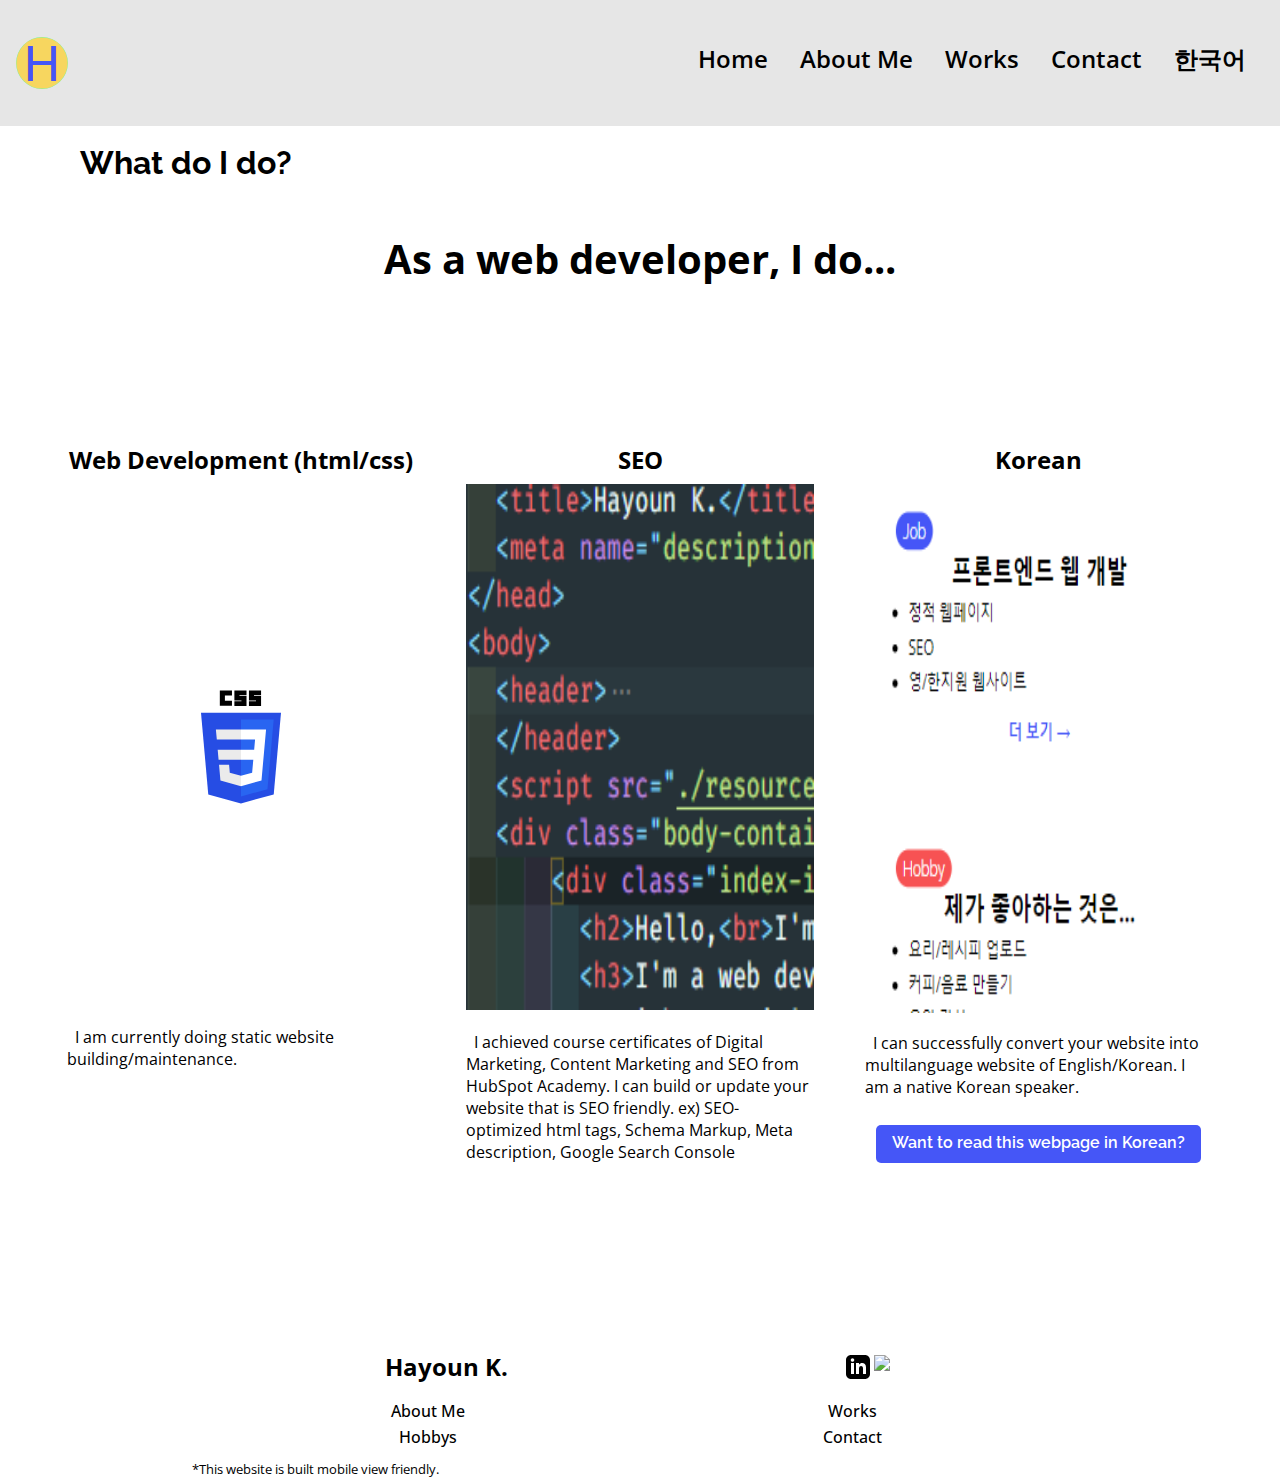
==== works.html @ 3ab599f5 "semifinal" ====
<!DOCTYPE html>
<html lang="en">
<head>
  <meta charset="UTF-8">
  <meta http-equiv="X-UA-Compatible" content="IE=edge">
  <meta name="viewport" content="width=device-width, initial-scale=1.0">
  <link href="https://fonts.googleapis.com/css?family=Open+Sans|Raleway:300,400" rel="stylesheet">
  <link rel="stylesheet" href="./resources/css/style.css">
  <title>Works</title>
</head>
<body>
  <header>
    <a href=./index.html class="logo"><img src="./resources/pictures/newlogo.svg"></a>
    <nav class="navbar">
      <a href="#" class="nav-branding"></a>
      <ul class="nav-menu">
        <li class="nav-item">
          <a href="./index.html" class="nav-link">Home</a>
        </li>
        <li class="nav-item">
          <a href="./aboutme.html" class="nav-link">About Me</a>
        </li>
        <li class="nav-item">
          <a href="./works.html" class="nav-link">Works</a>
        </li>
        <li class="nav-item">
          <a href="./contact.html" class="nav-link">Contact</a>
        </li>
        <li class="nav-item">
          <a href="./kr/works.html" class="nav-link">한국어</a>
        </li>
      </ul>
      <div class="hamburger">
        <span class="bar"></span>
        <span class="bar"></span>
        <span class="bar"></span>
      </div>
    </nav>
  </header>
  <script src="./resources/js/menu.js"></script>
  <div class="body-container">
    <div class="works intro-container">
      <h1>What do I do?</h1>
      <h2>As a web developer, I do...</h2>
    </div>
    <div class="works main-container">
      <div class="grid-container">
        <div class="grid-static">
          <h3>Web Development (html/css)</h3>
          <div class="image-container"><img src="./resources/pictures/CSS3.svg"></div>
          <p>I am currently doing static website building/maintenance.</p>
        </div>
        <div class="grid-seo">
          <h3>SEO</h3>
          <img src="./resources/pictures/SEO.png" alt="image for SEO description">
          <p>I achieved course certificates of Digital Marketing, Content Marketing and SEO from HubSpot Academy. I can build or update your website that is SEO friendly.
            ex) SEO-optimized html tags, Schema Markup, Meta description, Google Search Console
          </p>
        </div>
        <div class="grid-korean">
          <h3>Korean</h3>
          <img src="./resources/pictures/korean.png" alt="image for Korean description">
          <p>I can successfully convert your website into multilanguage website of English/Korean. I am a native Korean speaker.</p>
          <a href="./kr/works.html">Want to read this webpage in Korean?</a>
        </div>
      </div>
    </div>
  </div>
  <footer>
    <div class="footer-container">
      <h2>Hayoun K.</h2>
      <div class="social-link-container">
        <a href="#"><img class="social-link-svg" src="./resources/pictures/iconmonstr-linkedin-3.svg"></a>
        <a href="#"><img class="social-link-svg" src="./resources/pictures/icon_upwork.svg"></img></a>
      </div>
    </div>
    <div class="footer-menu">
      <a href="#">About Me</a>
      <a href="#">Works</a>
      <a href="#">Hobbys</a>
      <a href="#">Contact</a>
    </div>
    <p>*This website is built mobile view friendly.</p>
  </footer>
</body>
</html>
---- resources/css/style.css ----
/* root css */

:root {
  --clr-primary: #FFFECC;
  --clr-header: #FFFEA6;
  --clr-box: #E6E6E6;
  --clr-button: black;
  --clr-blue: #4556F7;
  --clr-darkblue: #222A78;
  --clr-yellow: #F7D65F;
  --clr-darkyellow: #C4AA4B;
  --clr-red: #F75253;
  --clr-darkred: #AB3838;
  --clr-green: #77F79B;
  --clr-darkgreen: #5EC47B;
  --clr-text: hsl(359, 100%, 30%);
  --fnt-title: 'Open Sans', Sans-Serif;
  --fnt-primary: 'Open Sans', Sans-Serif;
  --fnt-secondary: 'Raleway', Sans-Serif;
  --fs-xl: 2.5rem;
  --fs-600: 1.5rem;
  --fs-500: 1.1rem;
  --fs-400: 1rem;
  --fs-350: 0.9rem;
  --fs-300: 0.8rem;
  --fs-250: 0.7rem;

}

* {
  margin: 0;
  padding: 0;
  font-family: 'Open Sans', sans-serif;
}

h2 {
  font-size: var(--fs-xl);
}

a {
  text-decoration: none;
}

a:visited {
  text-decoration: none;
  color: black;
}

li {
  list-style: none;
}

/* Header css */

header {
  display: flex;
  position: fixed;
  box-sizing: border-box;
  top: 0px;
  justify-content: space-between;
  align-items: center;
  width: 100%;
  padding-top: 10px;
  padding-bottom: 10px;
  background-color: var(--clr-box);
  padding-left: 10px;
  padding-right: 10px;
}

.logo {
  width: 7vh;
  height: 7vh;
}

/* nav css */

.nav *{
  box-sizing: border-box;
}

.nav a {
  color: white;
  text-decoration: none;
}

.navbar {
  min-height: 70px;
  display: flex;
  justify-content: space-between;
  align-items: center;
  padding: 0 24px;
  z-index: 2;
}

.nav-menu {
  display: flex;
  /* justify-content: space-between; */
  /* align-items: center; */
  /* padding-left: 2em; */
  padding-top: 1rem;
  gap: 60px;
}

.nav-branding {
  font-size: 2rem;
}

.nav-link {
  transition: 0.7s ease;
  font-size: var(--fs-600);
  font-weight: 600;
  color: black;
}

.nav-link:hover {
  color: var(--clr-green);
}

/* .hamburger {
  display: none;
  cursor: pointer;
} */

.bar{
  display: block;
  width: 25px;
  height: 3px;
  margin: 5px auto;
  -webkit-transition: all 0.3s ease-in-out;
  transition: all 0.3s ease-in-out;
  background-color: white;
}

  .hamburger {
    display: block;
  }
  
  .hamburger.active .bar:nth-child(2) {
    opacity: 0;
  }

  .hamburger.active .bar:nth-child(1) {
    transform: translateY(8px) rotate(45deg);
  }

  .hamburger.active .bar:nth-child(3) {
    transform: translateY(-8px) rotate(-45deg);
  }

  .nav-menu {
    position:fixed;
    top: 90px;
    right: -100%;
    gap: 0;
    flex-direction: column;
    background-color: white;
    width: 100%;
    height:calc(100vh - 90px);
    /* text-align: center; */
    z-index: 1;
    opacity: 0;
    transition:opacity 150ms ease-in-out;
  }

  .nav-item{
    margin: 16px 0;
    padding-left: 2rem;
  }
  .nav-menu.active {
  right: 0;
  z-index: 1;
  opacity: 1;
  }

  /* desktop */
@media screen and (min-width: 800px) and (orientation: landscape){
  .logo {
    width: 5vw;
    height: 5vw;
  }
  
  .hamburger{
    display: none;
    cursor: pointer;
  }
  
  .nav-menu {
    position: static;
    top: 0;
    right: 0;
    flex-direction: row;
    height: 90px;
    opacity: 1;
    background: none;
  }

    .nav-link {
    transition: color 100ms;
  }
}



/* body css */

.body-container {
  display: flex;
  flex-wrap: wrap;
  margin-top: calc(90px + 20px + 1rem);
  padding-left: 1rem;
  padding-right: 1rem;
}

.body-container > div {
  width: 100%;
}

.button {
  border-radius: 10px;
  box-sizing: border-box;
  padding: 0.3em 0.3em;
  font-family: var(--fnt-secondary);
  font-weight: 600;
}

.tag {
  color: white;
  border-radius: 50px;
  padding: 0.3em 0.5em;
  font-family: var(--fnt-secondary);
}

.intro-container {
  display: flex;
  flex-wrap: wrap;
  padding-top: 2vh;
}

.intro-container h1 {
  width: 100%;
  margin-bottom: 2rem;
  margin-left: 1rem;
  font-family: var(--fnt-secondary);
}

.intro-container h2 {
  width: 100%;
  text-align: center;
  padding-top: 2vh;
  padding-bottom: 2vh;
  margin-bottom: 5vw;
  font-size: var(--fs-xl)
}

.grid-container {
  width: 100%;
  display: grid;
}

.grid-container h3 {
  font-size: var(--fs-600);
  text-align: center;
  padding-bottom: 0.5rem;
}

.grid-container p {
  box-sizing: border-box;
  text-indent: 0.5rem;
  margin-top: 1rem;
}

.grid-container > div[class] {
  margin-bottom: 2rem;
}

@media screen and (min-width:800px) and (orientation:landscape) {
  .grid-container {
    grid-template-columns: 1fr 1fr 1fr;
    /* grid-template-rows: 2rem 521px 1fr 1fr; */
    gap: 4vw;
    margin: 3vh 4vw;
    width: 92vw;
  }

  .intro-container h1{
    margin-left: 4rem;
  }

.body-container {
  justify-content: center;
}

  .intro.body-container > div {
    width: 50vw;
  }
}

.main-container {
  display: flex;
  justify-content: center;
}

/* footer css */

footer {
  margin-top: 2rem;
}

.footer-container {
  display: flex;
  justify-content: space-between;
  margin-left: 1.5rem;
  margin-right: 1.5rem;
}

.social-link-container {
  display: flex;
  flex-wrap: nowrap;
}

.social-link-svg {
  width: 1.5rem;
  box-sizing: border-box;
  padding-top: 0.3rem;
  margin-right: 0.3rem;
}

footer h2 {
  font-size: var(--fs-600)
}

footer p {
  font-size: var(--fs-300);
}

.footer-menu {
  display: grid;
  grid-template-rows: 1fr 1fr;
  grid-template-columns: 1fr 1fr;
  margin: 1rem 1.5rem;
  gap: 10% 0;
}

.footer-menu a {
  font-weight: 500;
  color: black;
}

@media screen and (min-width: 800px) {
  footer {
    margin-left: 15vw;
    margin-right: 15vw;
    margin-top: 10vw;
  }
  .footer-container {
    justify-content: space-around;
  }
  .footer-menu{
    text-align: center;
  }
}

/* index css */

.index-intro-container {
  display: flex;
  flex-wrap: wrap;
  justify-content: center;
  padding-top: 3rem;
}

.index-intro-container > * {
  width: 100%;
  text-align: center;
  padding-bottom: 1em;
}

.design {
  display: flex;
  flex-wrap: nowrap;
  width: 100%;
  margin-left: 1.5rem;
}

.index-intro-container h3 {
  font-size: var(--fs-600);
}

.index-intro-container h3 span {
  font-size: var(--fs-500);
}

.index-intro-container p {
  margin-top: 1.5em;
}

.index-webdev-container,
.index-hobby-container,
.index-contact-container {
  display: flex;
  flex-wrap: wrap;
  /* flex-direction: column; */
  justify-content: center;
  text-align: center;
  margin-top: 5rem;
}

.index-webdev-container h3,
.index-hobby-container h3,
.index-contact-container h3 {
  width: 100%;
  font-size: var(--fs-600);
}

.index-webdev-container li,
.index-hobby-container li {
  margin-top: 0.3em;
  text-align: left;
  list-style: disc;
}

.webdev-text-container,
.hobby-text-container {
  display: flex;
  flex-wrap: wrap;
  justify-content: center;
}

ul {
  width: 80%;
}

.image-container img {
  width: 100%;
}

.buttoncontainer {
  width: 100%;
  margin-top: 1em;
}

/* tag background-color */
.tag.webdev {
  background-color: var(--clr-blue);
}

.tag.hobby {
  background-color: var(--clr-red);
}

.tag.contact {
  background-color: var(--clr-yellow);
}

/* button color */
.button.webdev {
  color: var(--clr-blue);
}

.button.webdev:hover {
  color: var(--clr-darkblue);
}

.button.hobby {
  color: var(--clr-red);
}

.button.hobby:hover {
  color: var(--clr-darkred);
}

.button.contact {
  color: var(--clr-yellow);
}

.button.contact:hover {
  color: var(--clr-darkyellow);
}

/* desktop alignment */
@media screen and (min-width:800px) {
  
  .index-webdev-container {
    display: grid;
    grid-template-columns: 1fr 2fr;
    gap: 5vw;
  }

  .index-hobby-container {
    display: grid;
    grid-template-columns: 2fr 1fr;
    gap: 5vw;
  }

  .webdev-text-container {
    grid-column: 1 / span 1;
    align-self: center;
  }

  .webdev.image-container {
    grid-column: 2 / span 1;
  }

  .hobby-text-container {
    grid-column: 2 / span 1;
    align-self: center;
  }

  .hobby.image-container {
    grid-column: 1 / span 1;
    grid-row: 1 / span 1;
  }
}

/* clock */
#clock {
  font-family: var(--fnt-secondary), sans-serif;
  color: black;
  background-color: var(--clr-box);
  font-size: 1.5rem;
  text-align: center;
  width: clamp(200px, 50%, 300px);
  margin: auto;
  padding: 1rem 1rem 1rem 1rem;
  border-radius: 5px;
}

.index-image-container {
  display: none;
}



/* aboutme css */

.grid-container img {
  width: 100%;
}

.grid-cook {
  display: flex;
  flex-wrap: wrap;
  justify-content: center;
}

.link-bapmeokja {
  box-sizing: border-box;
  color: white;
  font-weight: 600;
  text-align: center;
  background-color: var(--clr-red);
  border-radius: 5px;
  padding: 0.5rem 1rem;
  margin-top: 1rem;
  font-family: var(--fnt-secondary);
}

p a {
  text-decoration: underline;
  color: var(--clr-darkred);
}

@media screen and (min-width:800px) and (orientation:landscape) {

  .grid-webdev {
    grid-column: 1 / span 1;
  }

  .grid-cook {
    grid-column: 2 / span 1;
  }

  .grid-coffee {
    grid-column: 3 / span 1;
  }
}


/* works css */

.grid-container > div {
  margin-top: 3rem;
}

.grid-korean {
  display: flex;
  flex-wrap: wrap;
  justify-content: center;
}

.grid-korean a {
  box-sizing: border-box;
  color: white;
  font-weight: 600;
  text-align: center;
  background-color: var(--clr-blue);
  border-radius: 5px;
  padding: 0.5rem 1rem;
  margin-top: 1.5rem;
  font-family: var(--fnt-secondary);
}

.grid-static .image-container {
  display: flex;
  width: calc(100vw - 2rem);
  height:calc(100vw - 2rem);
  justify-content: center;
}

.grid-static img {
  width: 80px;
}

@media screen and (min-width:800px) and (orientation:landscape) {
  
  .grid-static {
    grid-column: 1 / span 1;
  }

  .grid-seo {
    grid-column: 2 / span 1;
  }

  .grid-korean {
    grid-column: 3 / span 1;
  }

  .grid-container .image-container {
    width: auto;
    height: auto;
  }
  .grid-container img {
    /* width: 521px; */
    height: 526px;
  }
  
}

/* contact css */
.contact-body-container {
  border: solid 1px var(--clr-box);
  border-radius: 5px;
}

.contact-body-container > div {
  padding: 1rem 0.5rem;
  display: flex;
  justify-content: center;
  text-indent: 0.5rem;
}

.contact-body-container a {
  color: black;
  font-weight: 600;
  text-align: center;
  background-color: var(--clr-yellow);
  border-radius: 5px;
  padding: 0.5rem 1rem;
  font-family: var(--fnt-secondary);
}
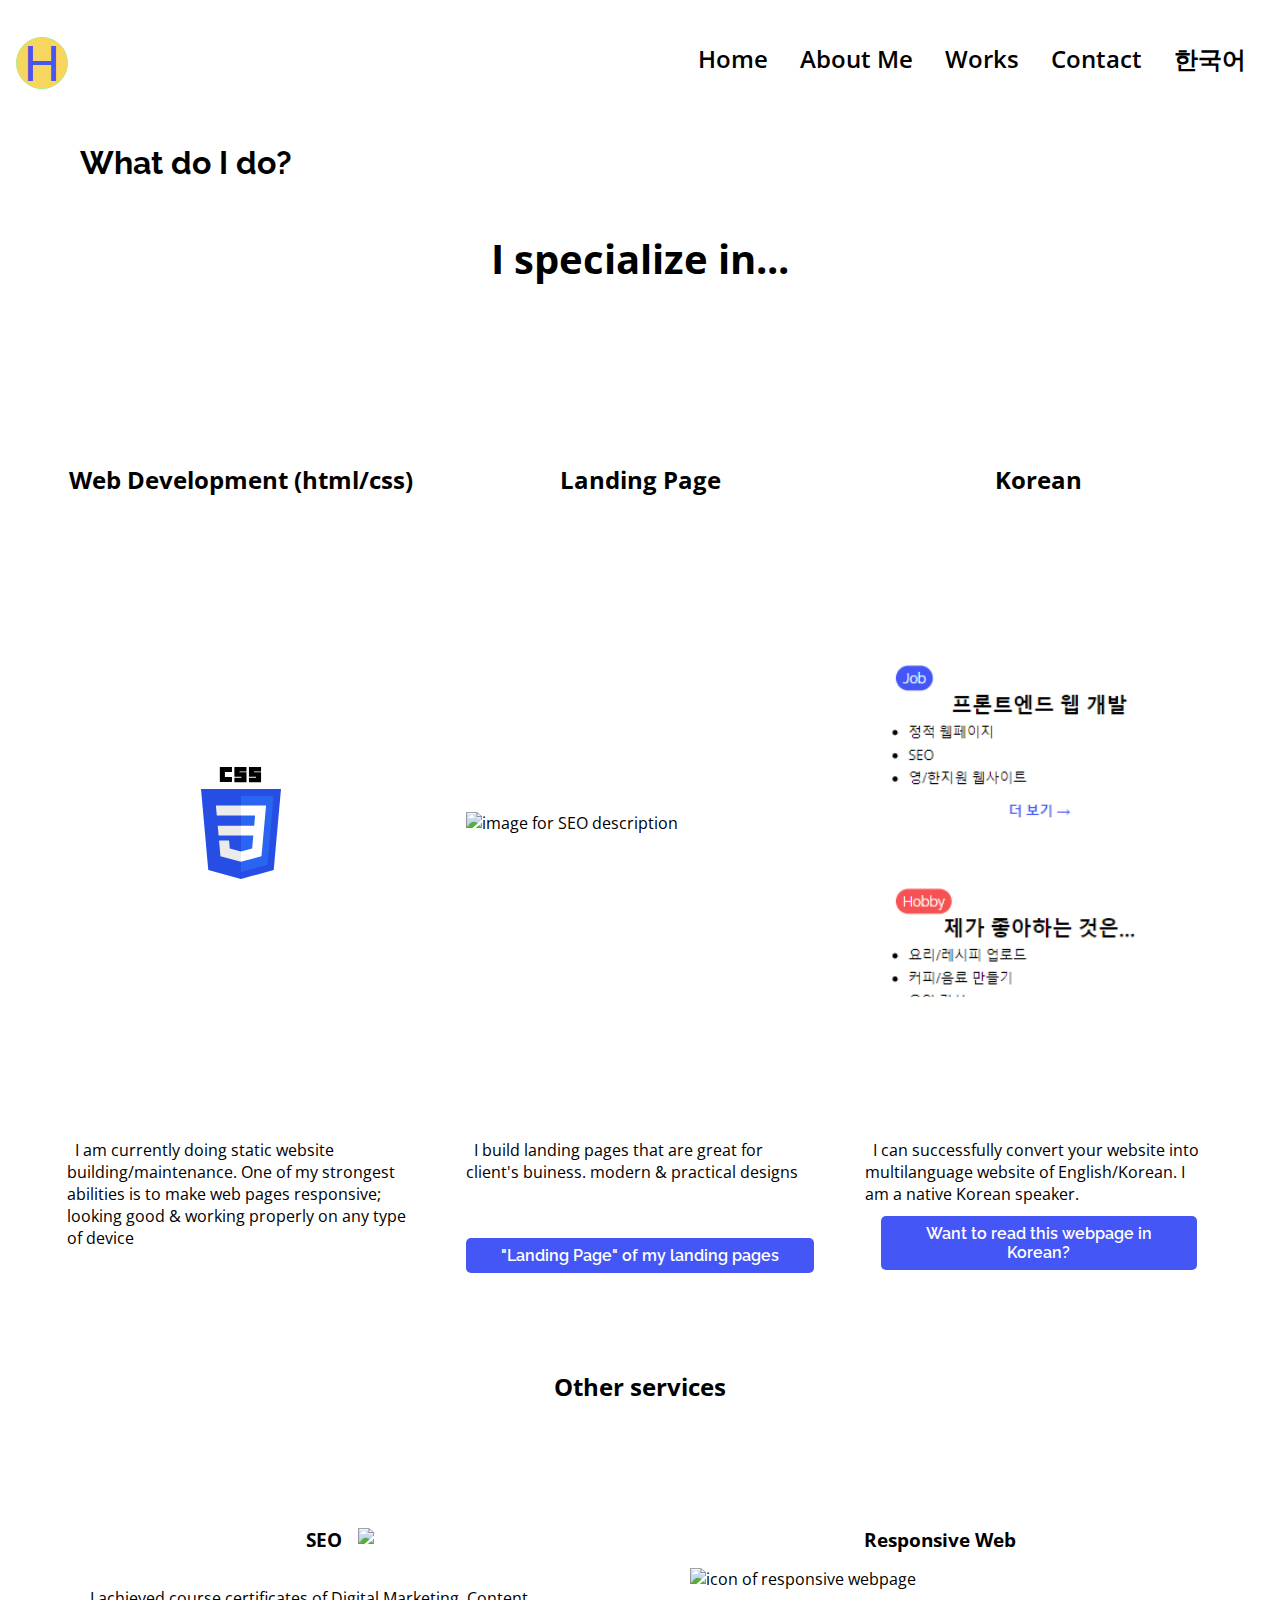
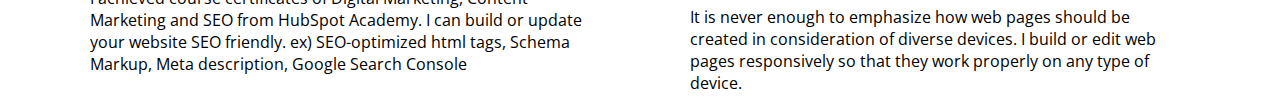
==== commit e47e40cc: "landing page button" ====
--- a/works.html
+++ b/works.html
@@ -41,21 +41,20 @@
   <div class="body-container">
     <div class="works intro-container">
       <h1>What do I do?</h1>
-      <h2>As a web developer, I do...</h2>
+      <h2>I specialize in...</h2>
     </div>
     <div class="works main-container">
-      <div class="grid-container">
+      <div class="works grid-container">
         <div class="grid-static">
           <h3>Web Development (html/css)</h3>
           <div class="image-container"><img src="./resources/pictures/CSS3.svg"></div>
-          <p>I am currently doing static website building/maintenance.</p>
+          <p>I am currently doing static website building/maintenance. One of my strongest abilities is to make web pages responsive; looking good & working properly on any type of device</p>
         </div>
-        <div class="grid-seo">
-          <h3>SEO</h3>
-          <img src="./resources/pictures/SEO.png" alt="image for SEO description">
-          <p>I achieved course certificates of Digital Marketing, Content Marketing and SEO from HubSpot Academy. I can build or update your website that is SEO friendly.
-            ex) SEO-optimized html tags, Schema Markup, Meta description, Google Search Console
-          </p>
+        <div class="grid-landing">
+          <h3>Landing Page</h3>
+          <img src="./resources/pictures/landing page.png" alt="image for SEO description">
+          <p>I build landing pages that are great for client's buiness. modern & practical designs</p>
+          <a href="./projects.html">"Landing Page" of my landing pages</a>
         </div>
         <div class="grid-korean">
           <h3>Korean</h3>
@@ -65,8 +64,28 @@
         </div>
       </div>
     </div>
+    <div class="others">
+      <h2>Other services</h2>
+      <div class="seo">
+        <h3>SEO</h3>
+        <div class='academy-badge'>
+          <a href='http://academy.hubspot.com/certification' title='SEO'>
+          <img src='https://hubspot-credentials-na1.s3.amazonaws.com/prod/badges/user/0a6c7d1fc7864bd3ba67179c7886a2f0.png' />
+          </a>
+        </div>
+        <!-- End: HubSpot Academy - SEO Badge -->
+        <p>I achieved course certificates of Digital Marketing, Content Marketing and SEO from HubSpot Academy. I can build or update your website SEO friendly.
+          ex) SEO-optimized html tags, Schema Markup, Meta description, Google Search Console</p>
+      </div>
+      <div class="responsive">
+        <h3>Responsive Web</h3>
+        <img src="./resources/pictures/responsivewebpage.png" alt="icon of responsive webpage">
+        <p>It is never enough to emphasize how web pages should be created in consideration of diverse devices.
+          I build or edit web pages responsively so that they work properly on any type of device.</p>
+      </div>
+    </div>
   </div>
-  <footer>
+  <!-- <footer>
     <div class="footer-container">
       <h2>Hayoun K.</h2>
       <div class="social-link-container">
@@ -81,6 +100,6 @@
       <a href="#">Contact</a>
     </div>
     <p>*This website is built mobile view friendly.</p>
-  </footer>
+  </footer> -->
 </body>
 </html>--- a/resources/css/style.css
+++ b/resources/css/style.css
@@ -62,7 +62,7 @@
   width: 100%;
   padding-top: 10px;
   padding-bottom: 10px;
-  background-color: var(--clr-box);
+  background-color: white;
   padding-left: 10px;
   padding-right: 10px;
 }
@@ -128,7 +128,7 @@
   margin: 5px auto;
   -webkit-transition: all 0.3s ease-in-out;
   transition: all 0.3s ease-in-out;
-  background-color: white;
+  background-color: black;
 }
 
   .hamburger {
@@ -168,12 +168,13 @@
   }
   .nav-menu.active {
   right: 0;
-  z-index: 1;
+  z-index: 2;
   opacity: 1;
   }
 
   /* desktop */
 @media screen and (min-width: 800px) and (orientation: landscape){
+  
   .logo {
     width: 5vw;
     height: 5vw;
@@ -183,7 +184,7 @@
     display: none;
     cursor: pointer;
   }
-  
+
   .nav-menu {
     position: static;
     top: 0;
@@ -197,6 +198,13 @@
     .nav-link {
     transition: color 100ms;
   }
+
+  #contact {
+    background-color: black;
+    color:white;
+    padding: 0.3rem 0.5rem;
+    border-radius: 5px;
+  }
 }
 
 
@@ -209,6 +217,7 @@
   margin-top: calc(90px + 20px + 1rem);
   padding-left: 1rem;
   padding-right: 1rem;
+  padding-bottom: 1rem;
 }
 
 .body-container > div {
@@ -303,7 +312,9 @@
 /* footer css */
 
 footer {
-  margin-top: 2rem;
+  margin-top: 5rem;
+  padding-top: 1.5rem;
+  padding-bottom: 1.5rem;
 }
 
 .footer-container {
@@ -350,7 +361,7 @@
   footer {
     margin-left: 15vw;
     margin-right: 15vw;
-    margin-top: 10vw;
+    margin-top: 8vw;
   }
   .footer-container {
     justify-content: space-around;
@@ -432,6 +443,7 @@
 
 .image-container img {
   width: 100%;
+  border-radius: 5px;
 }
 
 .buttoncontainer {
@@ -475,6 +487,61 @@
 
 .button.contact:hover {
   color: var(--clr-darkyellow);
+}
+
+.wrapper-container {
+  display: flex;
+  justify-content: center;
+}
+
+.wrapper-button {
+  display: flex;
+  justify-content: center;
+  height: 50px;
+  /* margin-top: 130px; */
+}
+
+.wrapper-button span{
+  display: block;
+  clip-path: polygon(50% 100%, 0 50%, 100% 50%);
+  background-color: var(--clr-darkblue);
+  width: 50px;
+  height: 50px;
+  transition:all ease-in-out 0.5s;
+  z-index: -1;
+}
+
+.wrapper-button.active span{
+  display: block;
+  clip-path: polygon(50% 50%, 0 100%, 100% 100%);
+  background-color: var(--clr-blue);
+  width: 50px;
+  height: 50px;
+  transition:all ease-in-out 0.5s;
+}
+
+.wrapper {
+  visibility: hidden;
+  max-height: 0;
+  opacity: 0;
+  transition: visibility 0.5s ease-in-out 0s,
+  max-height 0.5s ease-in-out 0s,
+  opacity 0.5s ease-in-out 0s;
+  margin-bottom: 2rem;
+  overflow-y: hidden;
+}
+
+.wrapper.active {
+  visibility: visible;
+  max-height: 2000px;
+  opacity: 1;
+  transition: visibility 0.5s ease-in-out 0s,
+  max-height 0.5s ease-in-out 0s,
+  opacity 0.5s ease-in-out 0s;
+}
+
+.wrapper-button.active span{
+  color: #77F79B;
 }
 
 /* desktop alignment */
@@ -510,6 +577,8 @@
     grid-column: 1 / span 1;
     grid-row: 1 / span 1;
   }
+
+
 }
 
 /* clock */
@@ -582,13 +651,19 @@
   margin-top: 3rem;
 }
 
+.grid-landing {
+  display: flex;
+  flex-wrap: wrap;
+  justify-content: center;
+}
+
 .grid-korean {
   display: flex;
   flex-wrap: wrap;
   justify-content: center;
 }
 
-.grid-korean a {
+.grid-landing a {
   box-sizing: border-box;
   color: white;
   font-weight: 600;
@@ -600,6 +675,18 @@
   font-family: var(--fnt-secondary);
 }
 
+.grid-korean a {
+  box-sizing: border-box;
+  color: white;
+  font-weight: 600;
+  text-align: center;
+  background-color: var(--clr-blue);
+  border-radius: 5px;
+  padding: 0.5rem 1rem;
+  margin-top: 1.5rem;
+  font-family: var(--fnt-secondary);
+}
+
 .grid-static .image-container {
   display: flex;
   width: calc(100vw - 2rem);
@@ -611,29 +698,110 @@
   width: 80px;
 }
 
+.others {
+  margin-top: 3rem;
+  display: flex;
+  flex-wrap: wrap;
+  gap: 2rem;
+  padding-left: 1rem;
+  padding-right: 1rem;
+}
+
+.others > div {
+  display: flex;
+  flex-wrap: wrap;
+  justify-content: center;
+  gap: 1rem;
+}
+
+.others h2 {
+  font-size: 1.5rem;
+  margin-bottom: 1.5rem;
+  width: 100%;
+  text-align: center;
+}
+
+.others > div img {
+  width: 100%;
+}
+
+.seo {
+  margin-bottom: 1rem;
+  flex: 1 1 300px;
+}
+
+.seo h3 {
+  text-align: center;
+  margin-bottom: 1rem;
+}
+
+.academy-badge img {
+  max-width: 100%;
+}
+
+/* .seo img {
+  width: 100%;
+} */
+
+.responsive {
+  flex: 1 1 300px;
+}
+
+.responsive h3 {
+  text-align: center;
+}
+
 @media screen and (min-width:800px) and (orientation:landscape) {
   
+  .works.grid-container > div {
+    display: grid;
+    grid-template-rows: 80px 600px 100px 40px;
+    align-items: center;
+  }
+
+  .works.grid-container > div > p {
+    align-self: start;
+  }
+
   .grid-static {
     grid-column: 1 / span 1;
   }
 
-  .grid-seo {
+  .grid-landing {
     grid-column: 2 / span 1;
   }
 
   .grid-korean {
     grid-column: 3 / span 1;
+  }
+
+  .grid-korean a {
+    margin-top: 0;
+    margin-left: 1rem;
+    margin-right: 1rem;
   }
 
   .grid-container .image-container {
     width: auto;
     height: auto;
   }
-  .grid-container img {
-    /* width: 521px; */
-    height: 526px;
-  }
+  /* .grid-container img {
+    width: 100%;
+    height: 100%;
+  } */
   
+  .others {
+    justify-content: center;
+    gap: 100px;
+  }
+
+  .seo {
+    max-width: 500px;
+  }
+
+  .responsive {
+    max-width: 500px;
+  }
 }
 
 /* contact css */
